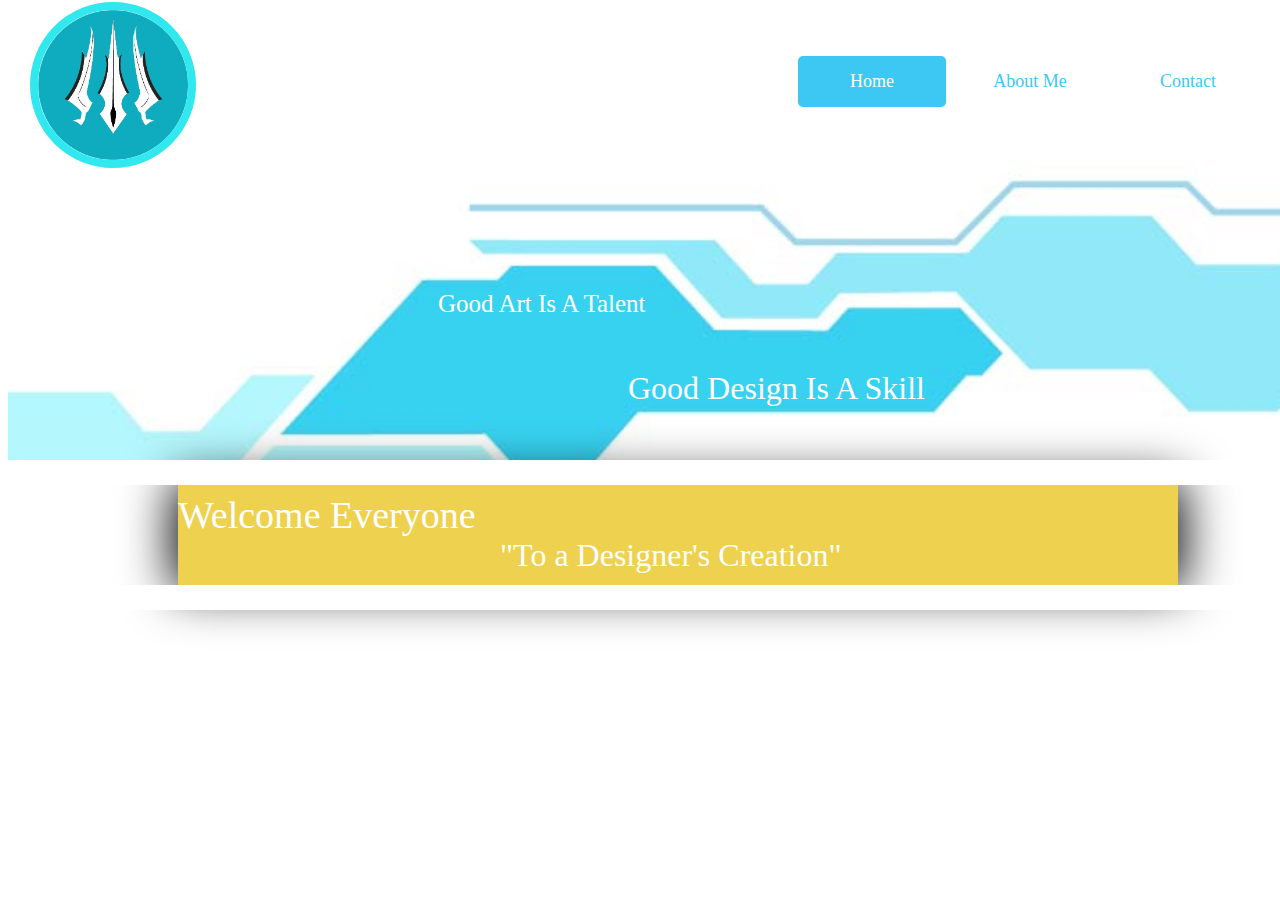
==== index.html @ db586faa "mark1" ====
<html>
    <head>
        <meta >
        <link rel="stylesheet" href="style.css">
    </head>
    <body>
        <header id="lin">
            <div id="cov"></div>
            <img src="logo11.png" alt="logo" id="rotate" height="150px">
            <ul id="nav">
                <li ><a href="index.html" class="active">Home</a></li>
                <li><a href="about.html" >About Me</a></li>
                <li><a href="contact.html" >Contact</a></li>
            </ul>
        </header>
        <section id="bg">
            <p id="app">Good Art Is A Talent</p>
            <p id="appi">Good Design Is A Skill</p>
        </section>
        <div class="line"></div>
        <section id="back">
            <p id="wel"> Welcome Everyone</p>
            <p id="quo">"To a Designer's Creation"</p>
        </section>
        
        <div class="line" ></div>
    </body>
</html>
---- style.css ----
/*headder*/
#lin{
    margin-top: 10px;
}

/*logo*/
/*-----------------------------------------------------*/
#cov{
    height: 94px;
    width: 94px;
    margin-left: 22px;
    margin-top: -8px;
    padding: 28px;
    border-radius:50%;
    border: 8px solid rgb(48, 232, 238);
    position: fixed;
    
    animation-name: bord;
    animation-duration: 5s; 
    animation-delay: 5s;
    animation-iteration-count: infinite;   
    animation-timing-function: ease-in-out;
}
@keyframes bord{
    0%{opacity: 1;}
    50%{opacity: 0;}
    100%{opacity: 1;}
}

#rotate{
    margin-left: 30px;
    animation-name: logo,bg;
    animation-duration: 3s,5s;
    animation-delay: 0s, 3s;
    animation-fill-mode: forwards;

}

@keyframes logo{
    from{transform: rotateX(0deg)}
    to{transform: rotateX(360deg)}
}

@keyframes bg{
    0%{opacity: 0.21;}
    100%{opacity: 1;};

}
/*--------------------------------------------------------*/

/*navigation*/
/*--------------------------------------------------------*/
ul#nav{
    float: right;
}
ul#nav li{
    list-style: none;
    display: block;
    float: left;
}
ul#nav a{
    text-decoration: none;
    padding: 15px;
    width: 118px;
    display: block;
    font-size: 18px;
    text-align: center;
    margin: 30px 10px 0px 0px;
    color: rgb(61, 200, 243);
    transition: font-size 1s;
}


ul#nav a:hover{
    font-size: 25px;
    background-color: rgb(61, 200, 243);
    color: white;
    border-radius: 5px;
}

.active{
    font-size: 25px;
    background-color: rgb(61, 200, 243);
    color: white !important;
    border-radius: 5px;
    animation-name: act;
    animation-duration: 3s;
}

@keyframes act{
    0%{opacity: 0;}
    100%{opacity: 1;}
}
/*-------------------------------------------------------*/
/*img*/
#bg{
    background-image: url(image1.jpg);
    height: 300px;
    width: 1350px;
    background-size: cover;
    margin-top: -25px;
}



#app{
    margin-left: 430px;
    padding-top: 130px; 
    font-size: 25px;
    color: white;
    animation-name: glow;
    animation-duration: 6s;
    animation-iteration-count: infinite;
}

@keyframes glow{
    0%{opacity: 0.2;}
    50%{opacity: 1;}
    100%{opacity: 0.2;}
}


#appi{
    margin-left: 620px;
    padding-top: 20px;
    font-size: 32px;
    color: white;
    animation-name: glow;
    animation-duration: 9s;
    animation-iteration-count: infinite;
}

#back{
    height: 100px;
    width: 1000px;;
    margin-left: 170px;
    margin-right: 200px;
    margin-top: -13px;
    box-shadow: 0px 0px 50px 5px  black; 
    background-color: rgb(238, 209, 79);
    fill-opacity: unset;
}

#wel{
    padding-top: 8px;
    font-size: 38px;
    color: white;
    margin-bottom: -60px;
    animation-name: welc;
    animation-duration: 3s; 
    animation-fill-mode: forwards;
    margin-right: 500px;
}

@keyframes welc{
    from{transform: translateX(0)}
    to{transform: translateX(340px)}
}

#quo{ 
    margin-left:322px;
    padding-top: 28px;
    font-size: 32px;
    color: white;
    animation-name: quot;
    animation-duration: 5s; 
    animation-fill-mode: forwards;
}

@keyframes quot{
    from{transform: translateX(340px)}
    to{transform: translateX(0px)}
}


.line{
    background-color: white;
    height: 25px;
    width: 1300px;
    position: absolute;
}
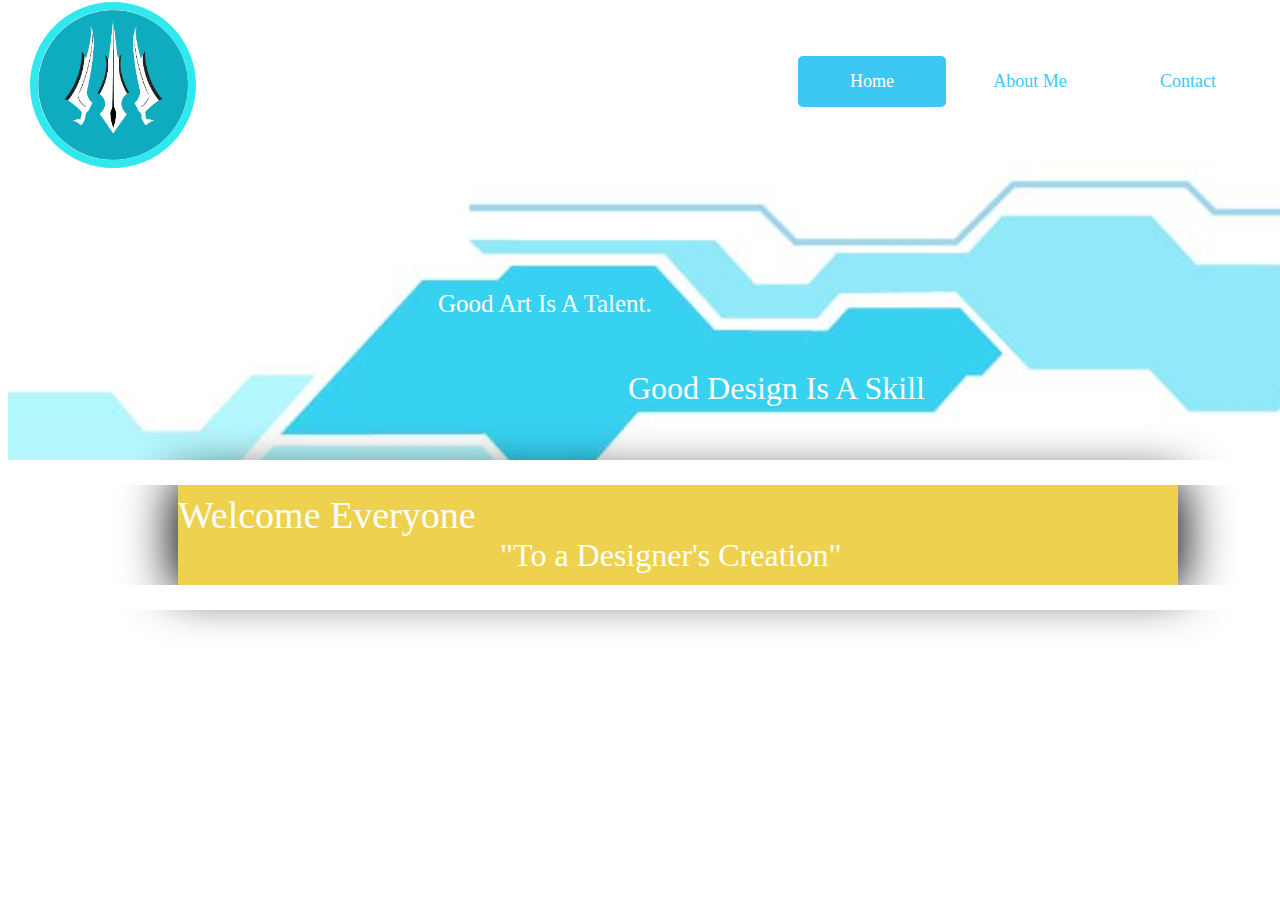
==== commit 468a392c: "edit" ====
--- a/index.html
+++ b/index.html
@@ -14,7 +14,7 @@
             </ul>
         </header>
         <section id="bg">
-            <p id="app">Good Art Is A Talent</p>
+            <p id="app">Good Art Is A Talent.</p>
             <p id="appi">Good Design Is A Skill</p>
         </section>
         <div class="line"></div>
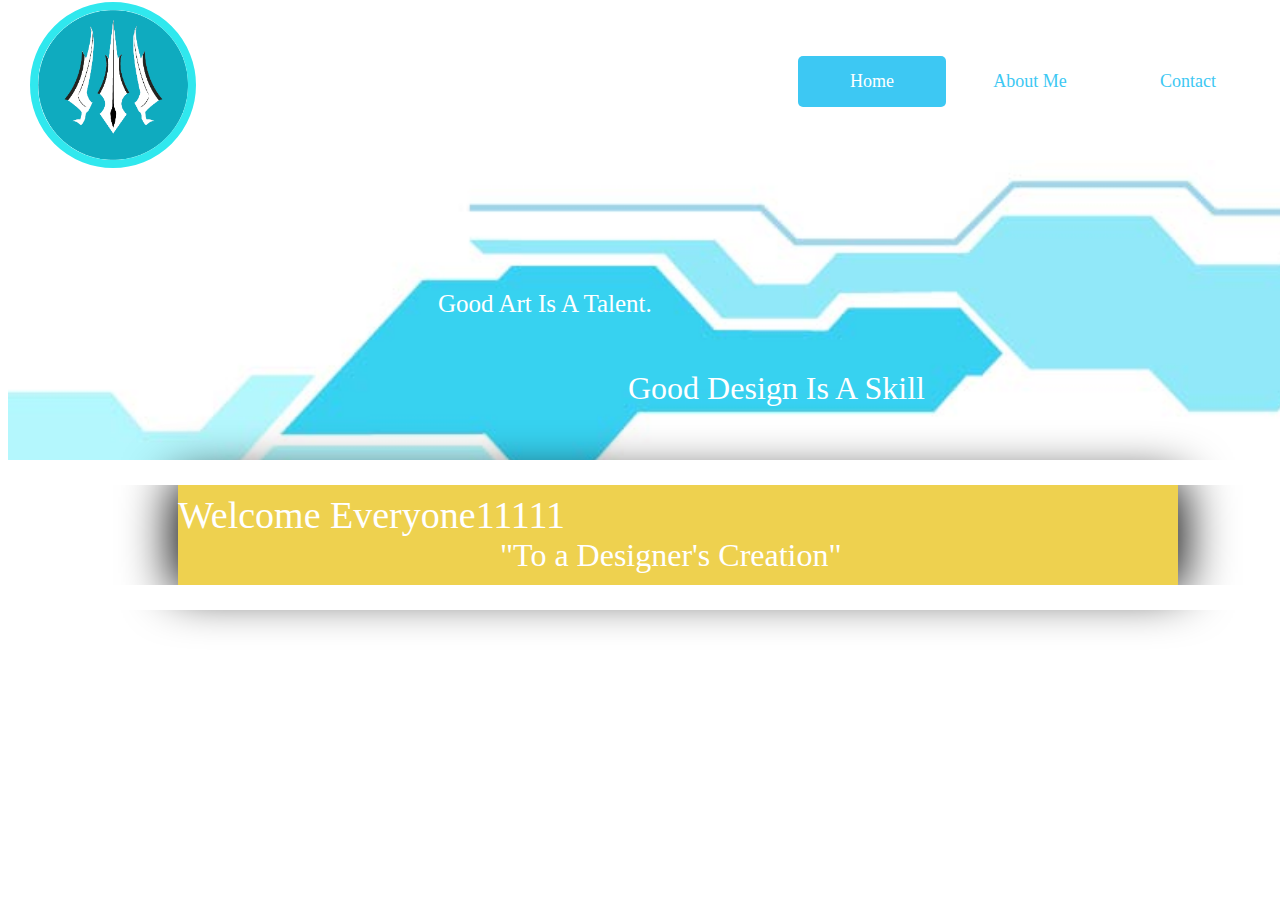
==== commit 89844b63: "Testing branch" ====
--- a/index.html
+++ b/index.html
@@ -19,7 +19,7 @@
         </section>
         <div class="line"></div>
         <section id="back">
-            <p id="wel"> Welcome Everyone</p>
+            <p id="wel"> Welcome Everyone11111</p>
             <p id="quo">"To a Designer's Creation"</p>
         </section>
         
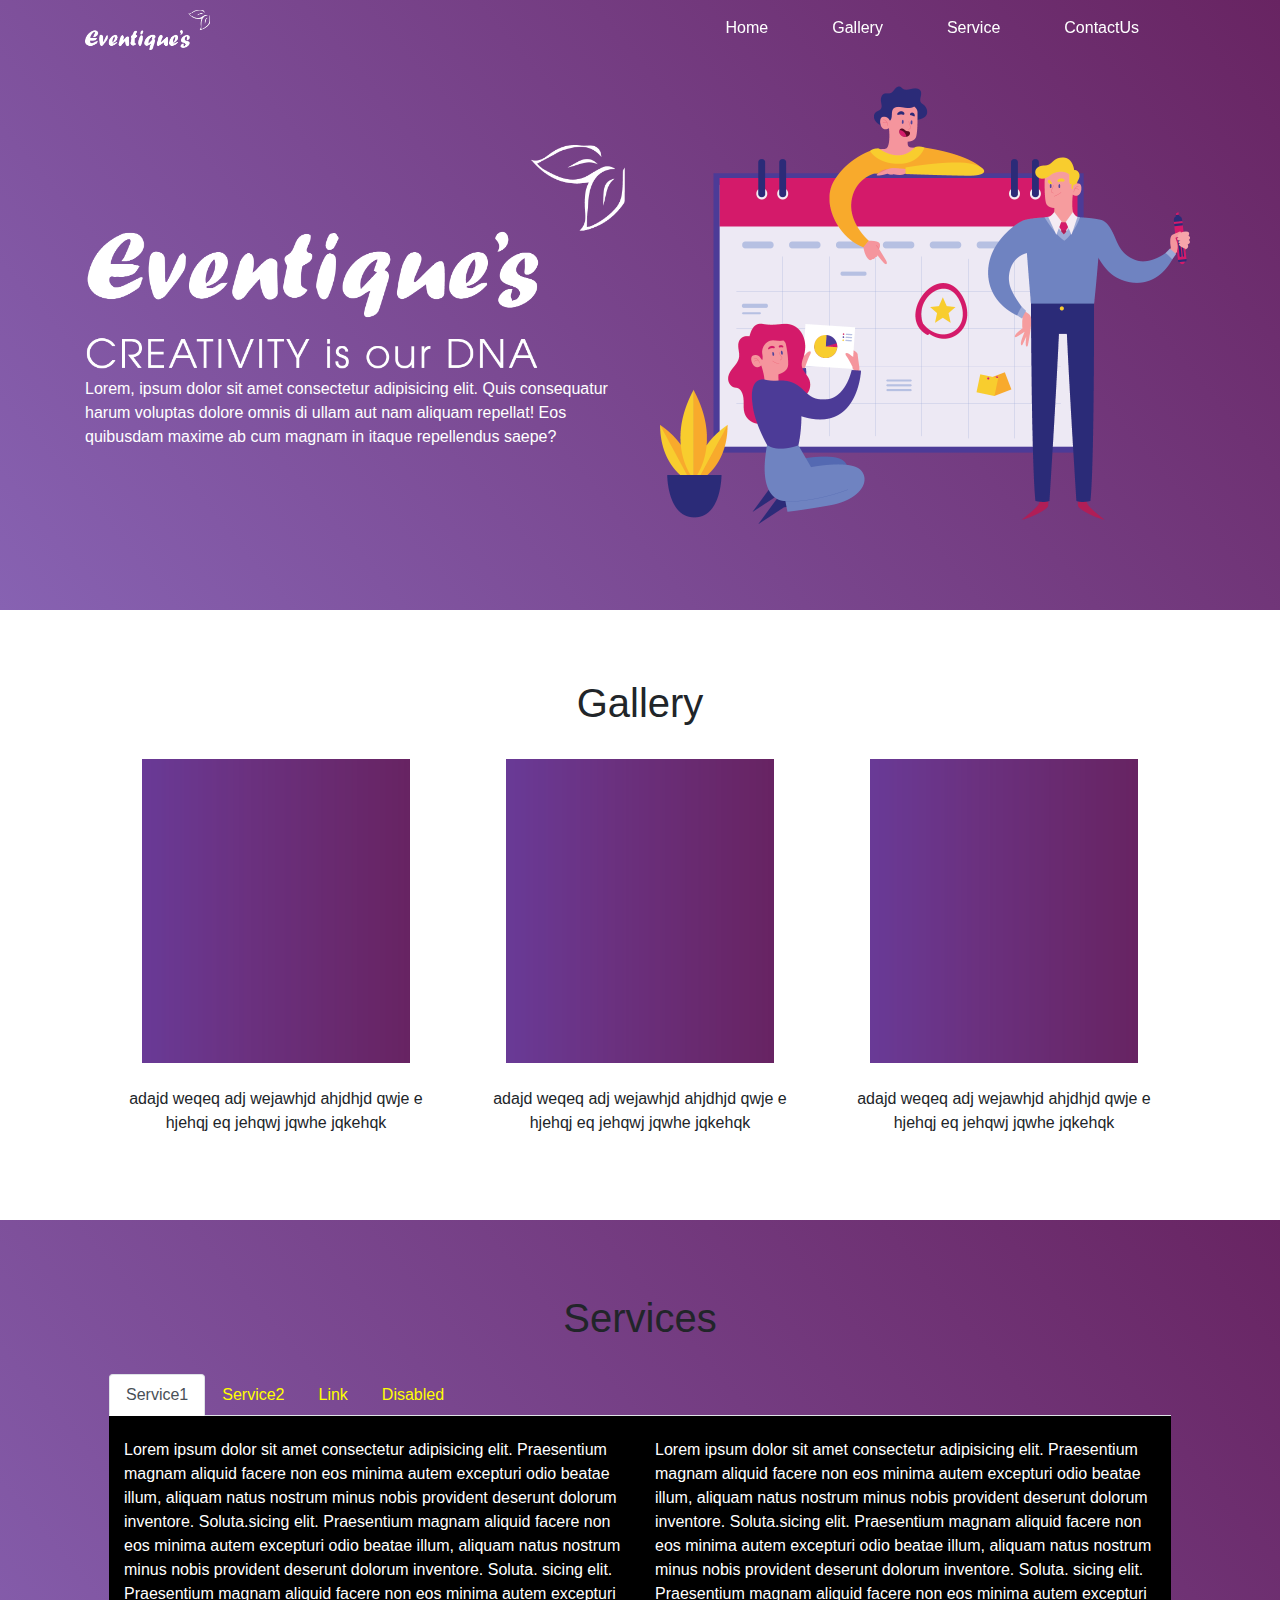
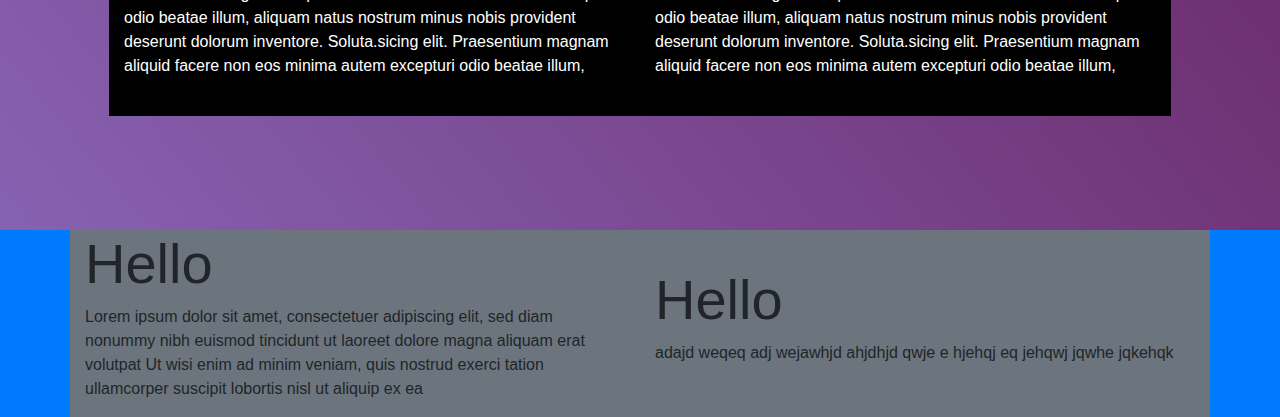
==== commit d6dad3c1: "test21" ====
--- a/index.html
+++ b/index.html
@@ -1,28 +1,264 @@
-<html>
-    <head>
-        <meta >
-        <link rel="stylesheet" href="style.css">
-    </head>
-    <body>
-        <header id="lin">
-            <div id="cov"></div>
-            <img src="logo11.png" alt="logo" id="rotate" height="150px">
-            <ul id="nav">
-                <li ><a href="index.html" class="active">Home</a></li>
-                <li><a href="about.html" >About Me</a></li>
-                <li><a href="contact.html" >Contact</a></li>
+<!DOCTYPE html>
+<html lang="en">
+<head>
+    <meta charset="UTF-8">
+    <meta name="viewport" content="width=device-width, initial-scale=1.0">
+    <script src="./bootstrap-4.4.1-dist/jquery/jquery.js"></script>
+    <link rel="stylesheet" href="./bootstrap-4.4.1-dist/css/bootstrap.min.css">
+    <script src="./bootstrap-4.4.1-dist/js/bootstrap.min.js"></script>
+    <link rel="stylesheet" href="styles.css">
+    <title>Eventique's</title>
+</head>
+<body>
+    <header class="fluid-container bg-secondary">
+        <!-- <div class="bar navbar-default"></div> -->
+        <nav class="navbar navbar-expand-md navbar-default fixed-top"> 
+            <div class="container">
+            <a href="#" class="navbar-brand"><img class="logo" src="./bootstrap-4.4.1-dist/images/Eventique's_Logo_1.png" alt=""></a>
+            <button class="navbar-toggler" data-toggle="collapse" data-target="#navbarMenu">
+                <span class="navbar-toggler-icon"></span>
+            </button>
+            <div class="collapse navbar-collapse" id="navbarMenu">
+           
+            <ul class="navbar-nav ml-auto">
+                <li class="nav-item">
+                    <a class="nav-link text-white mr-5" href="#home">Home</a>
+                </li>   
+                <li class="nav-item">
+                    <a class="nav-link text-white mr-5" href="#Gallery">Gallery</a>
+                </li>
+                <li class="nav-item">
+                    <a class="nav-link text-white mr-5" href="#Services">Service</a>
+                </li>
+                <li class="nav-item">
+                    <a class="nav-link text-white mr-5" href="">ContactUs</a>
+                </li>
             </ul>
-        </header>
-        <section id="bg">
-            <p id="app">Good Art Is A Talent.</p>
-            <p id="appi">Good Design Is A Skill</p>
+        </div>
+        </div>
+        </nav>
+
+    </header>
+
+
+    <main>
+
+        <!--------------------------------------------------------------------------------------------------------------------------------------------------------------------------------------------Home-->
+        <section class="container-fluid gred" id="home">
+            <div class="container">
+                <div class="row align-items-center min-h pt-5 pt-sm-5 pt-md-0">
+                    <div class="col-12 col-md-6">
+                        <img class="img-size" src="./bootstrap-4.4.1-dist/images/Eventique's_Heading.png" alt="illustration">
+
+                        <p class="text-white">Lorem, ipsum dolor sit amet consectetur adipisicing elit. Quis consequatur harum voluptas dolore omnis
+                            di ullam aut nam aliquam repellat! Eos quibusdam maxime ab cum magnam in itaque repellendus saepe?
+                        </p>
+                    </div>
+                    <div class="col-12 col-md-6">
+                        <img class="img-size" src="./bootstrap-4.4.1-dist/images/illustration.png" alt="illustration">
+                    </div>
+                </div>
+            </div>
         </section>
-        <div class="line"></div>
-        <section id="back">
-            <p id="wel"> Welcome Everyone11111</p>
-            <p id="quo">"To a Designer's Creation"</p>
+        <!---------------------------------------------------------------------------------------------------------------------------------------------------------------------------------------Home End-->
+
+        <!----------------------------------------------------------------------------------------------------------------------------------------------------------------------------------------Gallery-->
+        <section class="container-fluid" id="Gallery">
+            <div class="container d-flex align-items-center min-h">
+                <div class="container heit p-4 p-sm-4 p-md-4">
+                    <h1 class="flex-line text-center">Gallery</h1>
+                        
+                    <div class="row align-items-center">
+                        
+                        <div class="col-12 col-md-4">
+                            <a class="d-flex justify-content-center" href="#"><img class="img-fluid img-thumb zoom justify-content-centers pt-4" src="./bootstrap-4.4.1-dist/images/thumb1.png" alt="thumb1"></a>
+                            
+                            <p class="down">
+                                    adajd weqeq adj  wejawhjd  ahjdhjd qwje e hjehqj eq jehqwj jqwhe jqkehqk
+                            </p>
+                        </div>
+                        
+                        <div class="col-12 col-md-4">
+                            <a class="d-flex justify-content-center " href="#"><img class="img-fluid img-thumb zoom align-items-center pt-4" src="./bootstrap-4.4.1-dist/images/thumb1.png" alt="thumb1"></a>
+                            
+                            <p class="down text">
+                                adajd weqeq adj  wejawhjd  ahjdhjd qwje e hjehqj eq jehqwj jqwhe jqkehqk
+                            </p>
+                        </div>
+
+                        <div class="col-12 col-md-4">
+                            <a class="d-flex justify-content-center" href="#"><img class="img-fluid img-thumb zoom align-items-center pt-4" src="./bootstrap-4.4.1-dist/images/thumb1.png" alt="thumb1"></a>
+                            
+                            <p class="down">
+                                adajd weqeq adj  wejawhjd  ahjdhjd qwje e hjehqj eq jehqwj jqwhe jqkehqk
+                            </p>
+                        </div>
+                    </div>
+                </div>
+            </div>
         </section>
+        <!------------------------------------------------------------------------------------------------------------------------------------------------------------------------------------Gallery End-->
+
+        <!---------------------------------------------------------------------------------------------------------------------------------------------------------------------------------------Services-->
+        <section class="container-fluid gred " id="Services">
+            <div class="container d-flex align-items-center min-h">
+                <div class="container heit p-4 p-sm-4 p-md-4
+                ">
+                    <h1 class="flex-line text-center">Services</h1>
+                               
+                    <ul class="nav nav-tabs flex-line pt-4">
+                        <li class="nav-item">
+                            <a class="nav-link active ylw" data-toggle="tab" href="#Service1">Service1</a>
+                        </li>
+                        <li class="nav-item">
+                             <a class="nav-link ylw" data-toggle="tab" href="#Service2">Service2</a>
+                        </li>
+                        <li class="nav-item">
+                            <a class="nav-link ylw" href="#">Link</a>
+                        </li>
+                        <li class="nav-item">
+                            <a class="nav-link ylw" href="#">Disabled</a>
+                        </li>
+                    </ul>
+
+                    <div class="tab-content container flex-line">
+                        <div class="tab-pane active" id="Service1">
+                            <div class="row align-items-center heit-2">
+                                <div class="col-12 col-md-6">
+                                    <p class="text-white">Lorem ipsum dolor sit amet consectetur adipisicing elit.
+                                                Praesentium magnam aliquid facere non eos minima autem excepturi odio beatae illum,
+                                                aliquam natus nostrum minus nobis provident deserunt dolorum inventore. Soluta.sicing elit.
+                                                Praesentium magnam aliquid facere non eos minima autem excepturi odio beatae illum,
+                                                aliquam natus nostrum minus nobis provident deserunt dolorum inventore. Soluta.
+                                                sicing elit.
+                                                Praesentium magnam aliquid facere non eos minima autem excepturi odio beatae illum,
+                                                aliquam natus nostrum minus nobis provident deserunt dolorum inventore. Soluta.sicing elit.
+                                                Praesentium magnam aliquid facere non eos minima autem excepturi odio beatae illum,
+                                </div>
+
+                                <div class="col-12 col-md-6">
+                                    <p class="text-white">Lorem ipsum dolor sit amet consectetur adipisicing elit.
+                                                Praesentium magnam aliquid facere non eos minima autem excepturi odio beatae illum,
+                                                aliquam natus nostrum minus nobis provident deserunt dolorum inventore. Soluta.sicing elit.
+                                                Praesentium magnam aliquid facere non eos minima autem excepturi odio beatae illum,
+                                                aliquam natus nostrum minus nobis provident deserunt dolorum inventore. Soluta.
+                                                sicing elit.
+                                                Praesentium magnam aliquid facere non eos minima autem excepturi odio beatae illum,
+                                                aliquam natus nostrum minus nobis provident deserunt dolorum inventore. Soluta.sicing elit.
+                                                Praesentium magnam aliquid facere non eos minima autem excepturi odio beatae illum,
+                                    </p>
+                                </div>   
+                            </div>  <!--row end-->
+                        </div>  <!--tab container with id end-->
+
+                        <div class="tab-pane" id="Service2">
+                            <div class="row align-items-center heit-2">
+                                <div class="col-12 col-md-6">
+                                    <p class="text-white">m ipsum dolor sit amet consectetur adipisicing elit.
+                                                Praesentium magnam aliquid facere non eos minima autem excepturi odio beatae illum,
+                                                aliquam natus nostrum minus nobis provident deserunt dolorum inventore. Soluta.sicing elit.
+                                                Praesentium magnam aliquid facere non eos minima autem excepturi odio beatae illum,
+                                                aliquam natus nostrum minus nobis provident deserunt dolorum inventore. Soluta.
+                                                sicing elit.
+                                                Praesentium magnam aliquid facere non eos minima autem excepturi odio beatae illum,
+                                                aliquam natus nostrum minus nobis provident deserunt dolorum inventore. Soluta.sicing elit.
+                                                Praesentium magnam aliquid facere non eos minima autem excepturi odio beatae illum,
+                                                aliquam natus nostrum minus nobis provident deserunt dolorum inventore. Soluta.sicing elit.
+                                                Praesentium magnam aliquid facere non eos minima autem excepturi odio beatae illum,
+                                                aliquam natus nostrum minus nobis provident deserunt dolorum inventore. Soluta.
+                                    </p>
+                                </div>
+
+                                <div class="col-12 col-md-6">
+                                    <p class="text-white">Lorem ipsum dolor sit amet consectetur adipisicing elit.
+                                                Praesentium magnam aliquid facere non eos minima autem excepturi odio beatae illum,
+                                                aliquam natus nostrum minus nobis provident deserunt dolorum inventore. Soluta.sicing elit.
+                                                Praesentium magnam aliquid facere non eos minima autem excepturi odio beatae illum,
+                                                aliquam natus nostrum minus nobis provident deserunt dolorum inventore. Soluta.
+                                                sicing elit.
+                                                Praesentium magnam aliquid facere non eos minima autem excepturi odio beatae illum,
+                                                aliquam natus nostrum minus nobis provident deserunt dolorum inventore. Soluta.sicing elit.
+                                                Praesentium magnam aliquid facere non eos minima autem excepturi odio beatae illum,
+                                                aliquam natus nostrum minus nobis provident deserunt dolorum inventore. Soluta.sicing elit.
+                                                Praesentium magnam aliquid facere non eos minima autem excepturi odio beatae illum,
+                                                aliquam natus nostrum minus nobis provident deserunt dolorum inventore. Sol.
+                                    </p>
+                                </div>   
+                            </div>  <!--row end-->
+                        </div>  <!--tab container with id end-->
+                    </div>  <!--Tab Content end-->
+                </div>  <!--inside container end-->
+            </div>  <!--min-height container end-->
+        </section>
+        <!------------------------------------------------------------------------------------------------------------------------------------------------------------------------------------Services End-->
+
+    </main>
+
+
+    <footer>
+                    <section class="container-fluid bg-primary" id="home">
+                        <div class="container">
+                            <div class="row align-items-center bg-secondary">
+                                <div class="col-12 col-md-6">
+                                    <h1 class="display-4">Hello</h1>
+                                    <p>
+                                        Lorem ipsum dolor sit amet, consectetuer adipiscing elit,
+                                        sed diam nonummy nibh euismod tincidunt ut laoreet dolore magna aliquam erat volutpat
+                                         Ut wisi enim ad minim veniam, quis nostrud exerci tation ullamcorper suscipit lobortis
+                                         nisl ut aliquip ex ea 
+                                    </p>
+                                </div>
+                                <div class="col-12 col-md-6">
+                                    <h1 class="display-4">Hello</h1>
+                                    <p>
+                                        adajd weqeq adj  wejawhjd  ahjdhjd qwje e hjehqj eq jehqwj jqwhe jqkehqk
+                                    </p>
+                                </div>
+                            </div>
+                        </div>
+                        </section>
+
+
+
+    
+
+        <!-- <nav class="navbar navbar-expand-sm navbar-dark bg-dark">
+            <button class="navbar-toggler" data-toggle="Collapse" data-target="#collapse_target" >
+                <span class="navbar-toggler-icon"></span>
+            </button>
+            <div class="collapse navbar-collapse" id="collapse_target">
+                <ul class="navbar-nav">
+                    <li class="nav-item">
+                        <a class="nav-link active" href="#">Active</a>
+                    </li>
+                    <li class="nav-item">
+                        <a class="nav-link" href="#">Link</a>
+                    </li>
+                    <li class="nav-item">
+                        <a class="nav-link" href="#">Link</a>
+                    </li>
+                    <li class="nav-item">
+                        <a class="nav-link disabled" href="#" tabindex="-1" aria-disabled="true">Disabled</a>
+                    </li>
+                </ul>
+            </div>
+        </nav> -->
+    </footer>
+    <script>
+
+        $(document).ready(() => { 
+            if ( $(window).width() < 768) {
+                $('nav').toggleClass('scrolled',true)
+            }
+        })
+            
+
+        $(window).scroll(function(){
+            if ( $(window).width() > 768) {
+                $('nav').toggleClass('scrolled', $(this).scrollTop() > 50);
+            }
+        });
         
-        <div class="line" ></div>
-    </body>
+    </script>
+</body>
 </html>--- a/styles.css
+++ b/styles.css
@@ -0,0 +1,93 @@
+html{
+    scroll-behavior: smooth;
+}
+
+.bar{
+    width: 100%;
+    height: 56px;
+    position: fixed;
+    top: 0;
+    z-index: 2;
+}
+
+.logo{
+    height: 40px;
+    position: absolute;
+    top: 10px;
+}
+.min-h{
+    min-height: 610px;
+}
+
+.gred{
+    background-image: linear-gradient(-130deg, #682462, #8762b2);  
+ }
+
+.heading{
+    width: 100%;
+} 
+
+.img-size{
+     width: 100%;
+}
+
+.img-thumb{
+    width: 80%;
+    /* padding-top: 8%; */
+}
+
+.down{
+    padding-top: 7%;
+    text-align: center;
+}
+
+.zoom {
+    transition: transform 1s;
+    margin: 0 auto;
+}
+  
+.zoom:hover {
+    -ms-transform: scale(1.1); /* IE 9 */
+    -webkit-transform: scale(1.1); /* Safari 3-8 */
+    transform: scale(1.1); 
+}
+
+.flex-line{
+    width: 100%;
+}
+
+.heit{
+    min-height: 510px;
+    /* background-color: red; */
+}
+
+.heit-2{
+    min-height: 300px;
+    background-color: black;
+}
+
+.ylw{
+    color: yellow;
+}
+
+@media(min-width:768px){
+body{min-height:20vh;}
+.navbar-default{
+  transition:300ms ease;
+  background:transparent;
+}
+.navbar-default.scrolled{
+  background:#8762b2;
+}
+
+.navbar-toggler-icon{
+    /* background-color: white; */
+    stroke: 2px, white;
+    
+}
+}
+@media(max-width:768px){
+    .navbar{
+        background:#8762b2;
+    }
+}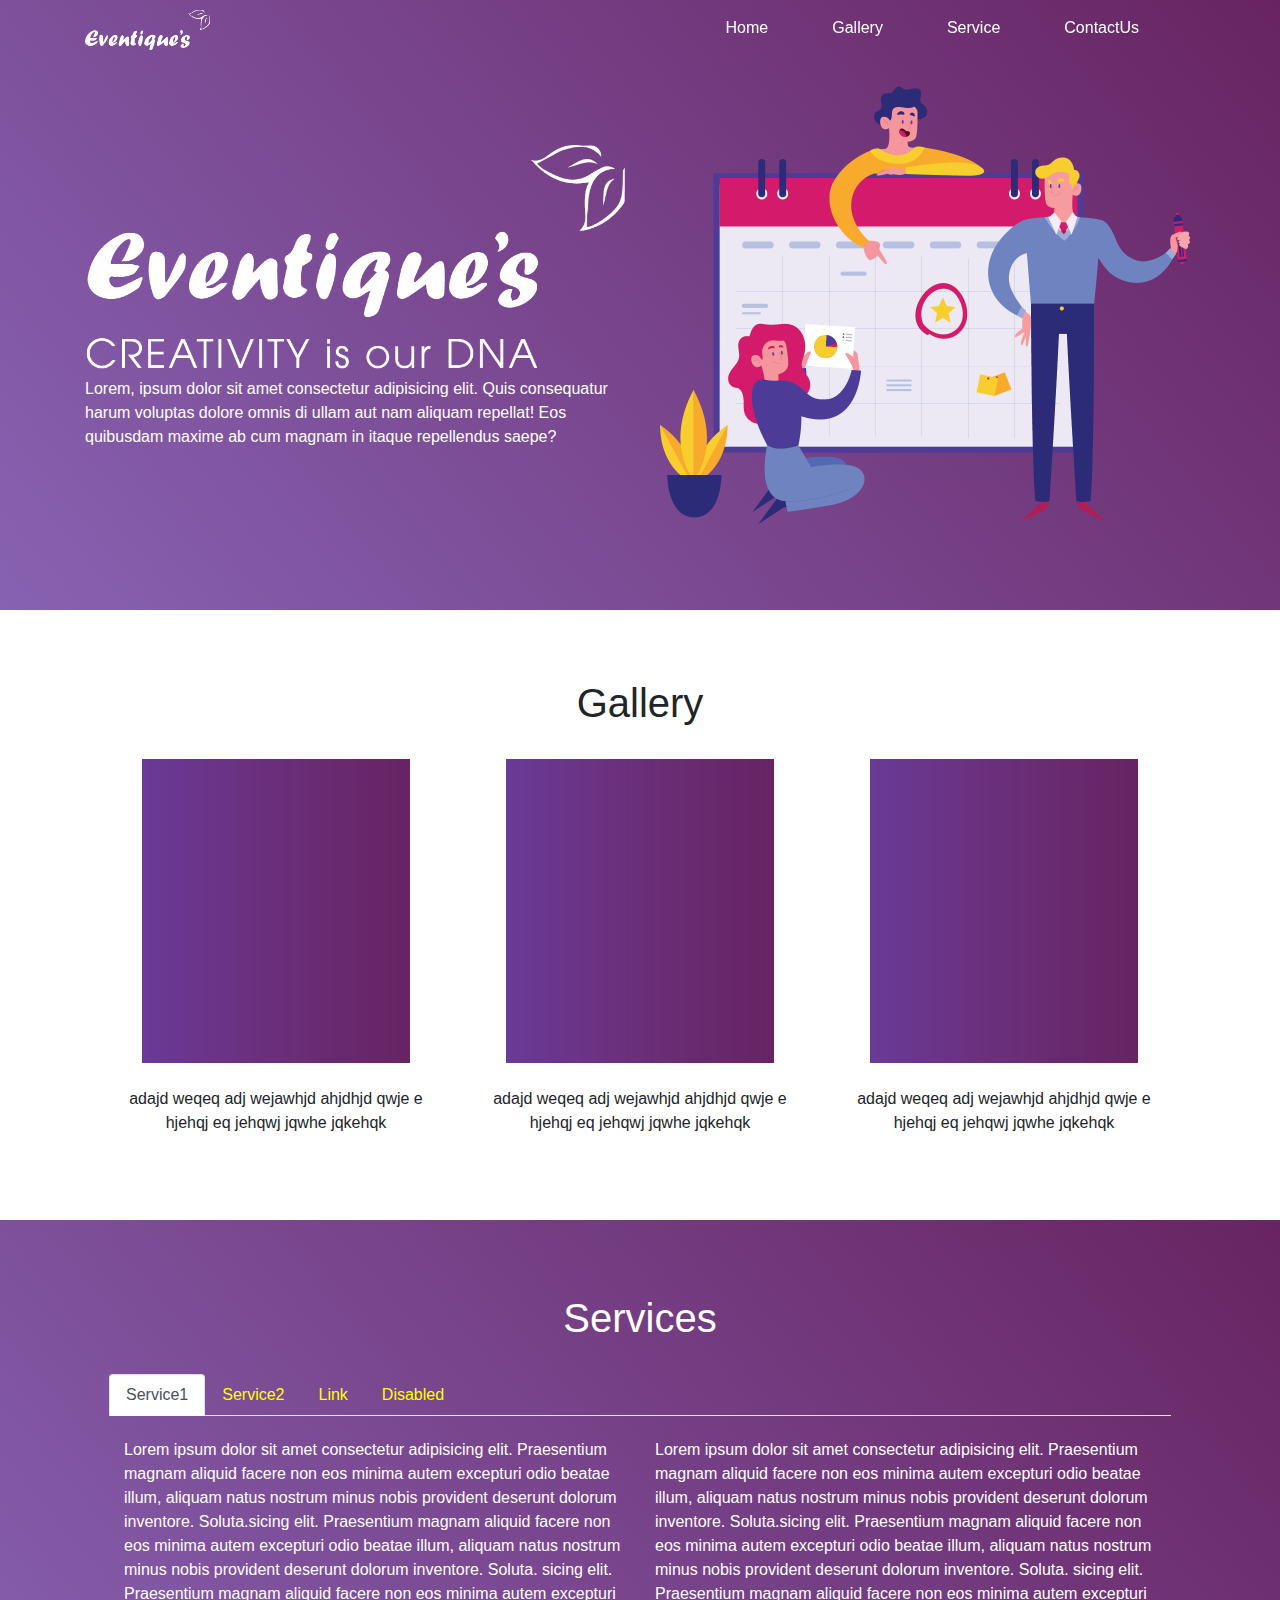
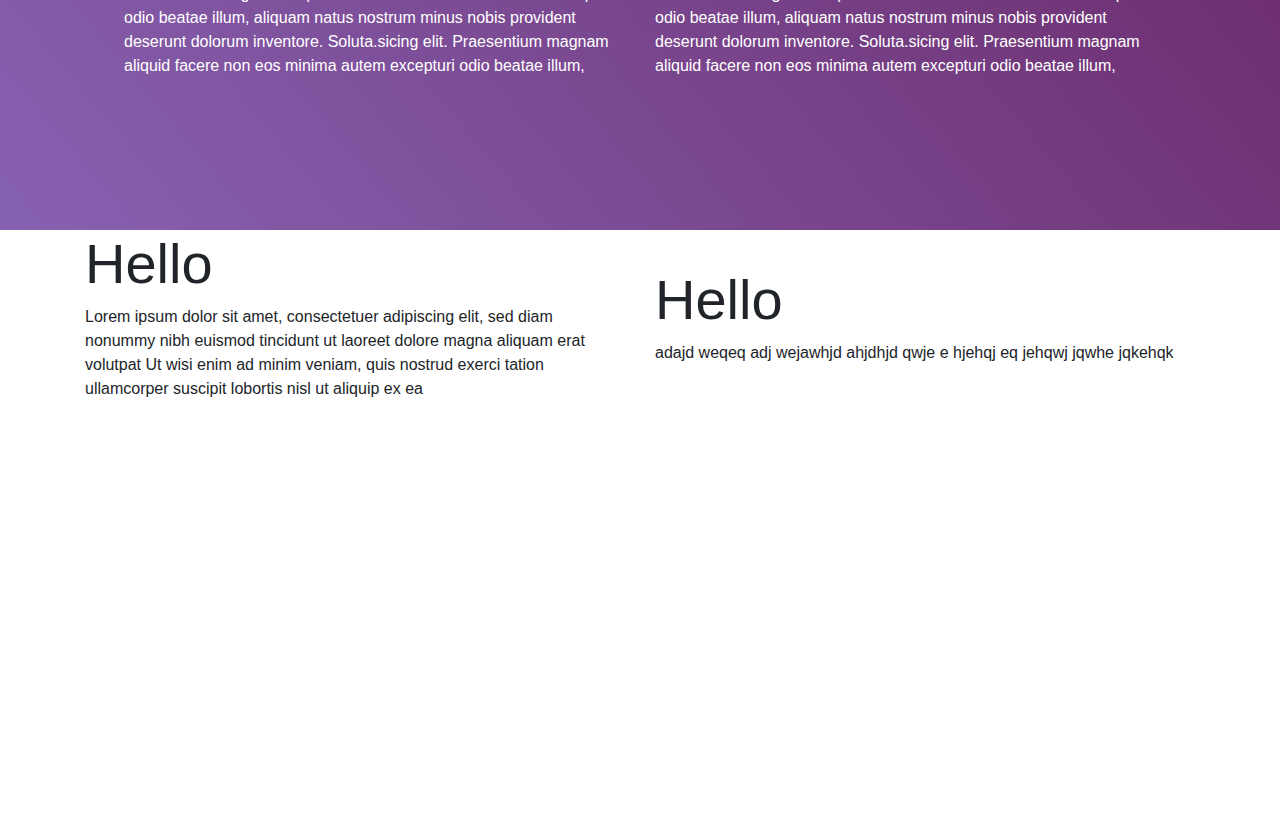
==== commit c8e8fcb9: "test22" ====
--- a/index.html
+++ b/index.html
@@ -104,7 +104,7 @@
             <div class="container d-flex align-items-center min-h">
                 <div class="container heit p-4 p-sm-4 p-md-4
                 ">
-                    <h1 class="flex-line text-center">Services</h1>
+                    <h1 class="flex-line text-center text-white">Services</h1>
                                
                     <ul class="nav nav-tabs flex-line pt-4">
                         <li class="nav-item">
@@ -163,10 +163,6 @@
                                                 Praesentium magnam aliquid facere non eos minima autem excepturi odio beatae illum,
                                                 aliquam natus nostrum minus nobis provident deserunt dolorum inventore. Soluta.sicing elit.
                                                 Praesentium magnam aliquid facere non eos minima autem excepturi odio beatae illum,
-                                                aliquam natus nostrum minus nobis provident deserunt dolorum inventore. Soluta.sicing elit.
-                                                Praesentium magnam aliquid facere non eos minima autem excepturi odio beatae illum,
-                                                aliquam natus nostrum minus nobis provident deserunt dolorum inventore. Soluta.
-                                    </p>
                                 </div>
 
                                 <div class="col-12 col-md-6">
@@ -179,9 +175,6 @@
                                                 Praesentium magnam aliquid facere non eos minima autem excepturi odio beatae illum,
                                                 aliquam natus nostrum minus nobis provident deserunt dolorum inventore. Soluta.sicing elit.
                                                 Praesentium magnam aliquid facere non eos minima autem excepturi odio beatae illum,
-                                                aliquam natus nostrum minus nobis provident deserunt dolorum inventore. Soluta.sicing elit.
-                                                Praesentium magnam aliquid facere non eos minima autem excepturi odio beatae illum,
-                                                aliquam natus nostrum minus nobis provident deserunt dolorum inventore. Sol.
                                     </p>
                                 </div>   
                             </div>  <!--row end-->
@@ -196,9 +189,9 @@
 
 
     <footer>
-                    <section class="container-fluid bg-primary" id="home">
+                    <section class="container-fluid min-h" id="home">
                         <div class="container">
-                            <div class="row align-items-center bg-secondary">
+                            <div class="row align-items-center">
                                 <div class="col-12 col-md-6">
                                     <h1 class="display-4">Hello</h1>
                                     <p>
--- a/styles.css
+++ b/styles.css
@@ -63,7 +63,7 @@
 
 .heit-2{
     min-height: 300px;
-    background-color: black;
+    /* background-color: black; */
 }
 
 .ylw{
